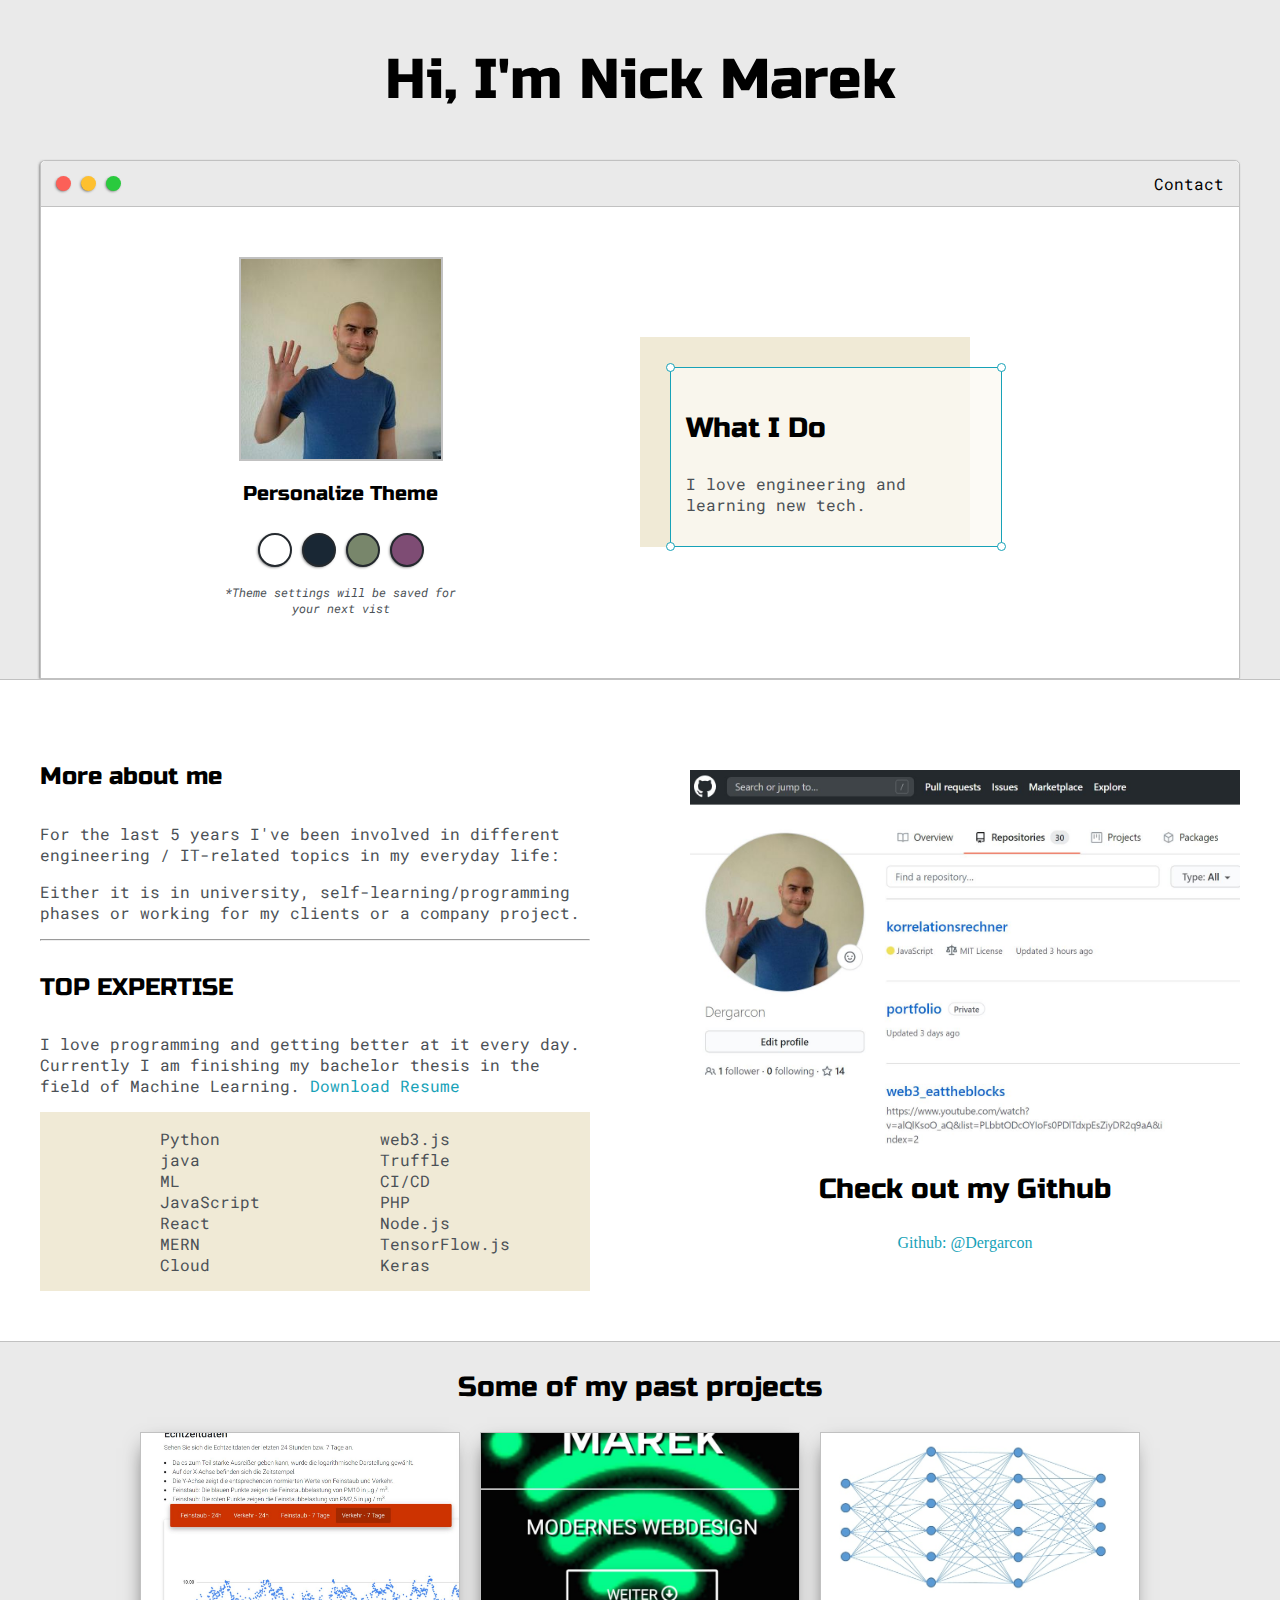
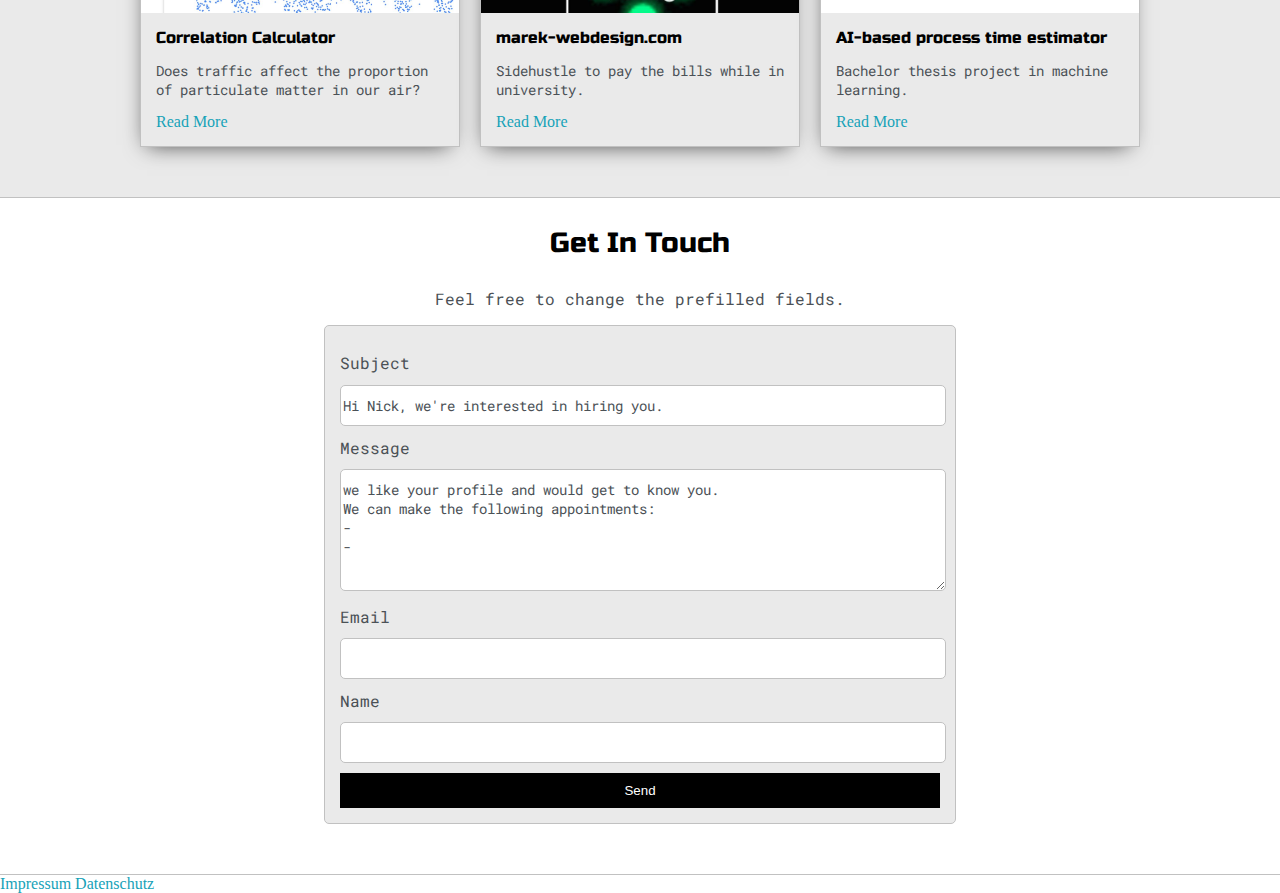
==== index.html @ 17df045e "added legal stuff" ====
<!DOCTYPE html>
<html>
  <head>
    <title>Nick Marek</title>

    <meta
      name="viewport"
      content="width=device-width, initial-scale=1, maximum-scale=1, minimum-scale=1"
    />

    <link
      href="https://fonts.googleapis.com/css2?family=Russo+One&display=swap"
      rel="stylesheet"
    />

    <link
      href="https://fonts.googleapis.com/css2?family=Roboto+Mono:wght@500&family=Russo+One&display=swap"
      rel="stylesheet"
    />

    <link rel="stylesheet" type="text/css" href="default.css" />
    <link id="theme-style" rel="stylesheet" type="text/css" href="" />
  </head>
  <body>
    <section class="s1">
      <div class="main-container">
        <div class="greeting-wrapper">
          <h1>Hi, I'm Nick Marek</h1>
        </div>

        <div class="intro-wrapper">
          <div class="nav-wrapper">
            <!-- Link around dots-wrapper added after tutorial video -->
            <a href="index.html">
              <div class="dots-wrapper">
                <div id="dot-1" class="browser-dot"></div>
                <div id="dot-2" class="browser-dot"></div>
                <div id="dot-3" class="browser-dot"></div>
              </div>
            </a>

            <ul id="navigation">
              <li><a href="index.html#contact">Contact</a></li>
            </ul>
          </div>

          <div class="left-column">
            <img id="profile_pic" src="images/profil.jpg" />
            <h5 style="text-align: center; line-height: 0">
              Personalize Theme
            </h5>

            <div id="theme-options-wrapper">
              <div data-mode="light" id="light-mode" class="theme-dot"></div>
              <div data-mode="blue" id="blue-mode" class="theme-dot"></div>
              <div data-mode="green" id="green-mode" class="theme-dot"></div>
              <div data-mode="purple" id="purple-mode" class="theme-dot"></div>
            </div>

            <p id="settings-note">
              *Theme settings will be saved for<br />your next vist
            </p>
          </div>

          <div class="right-column">
            <div id="preview-shadow">
              <div id="preview">
                <div id="corner-tl" class="corner"></div>
                <div id="corner-tr" class="corner"></div>
                <h3>What I Do</h3>
                <p>I love engineering and learning new tech.</p>
                <div id="corner-br" class="corner"></div>
                <div id="corner-bl" class="corner"></div>
              </div>
            </div>
          </div>
        </div>
      </div>
    </section>

    <section class="s2">
      <div class="main-container">
        <div class="about-wrapper">
          <div class="about-me">
            <h4>More about me</h4>

            <p>
              For the last 5 years I've been involved in different engineering /
              IT-related topics in my everyday life:
            </p>

            <p>
              Either it is in university, self-learning/programming phases or
              working for my clients or a company project.
            </p>

            <hr />

            <h4>TOP EXPERTISE</h4>

            <p>
              I love programming and getting better at it every day. Currently I
              am finishing my bachelor thesis in the field of Machine Learning.
              <a target="_blank" href="cv.pdf">Download Resume</a>
            </p>

            <div id="skills">
              <ul>
                <li>Python</li>
                <li>java</li>
                <li>ML</li>
                <li>JavaScript</li>
                <li>React</li>
                <li>MERN</li>
                <li>Cloud</li>
              </ul>

              <ul>
                <li>web3.js</li>
                <li>Truffle</li>
                <li>CI/CD</li>
                <li>PHP</li>
                <li>Node.js</li>
                <li>TensorFlow.js</li>
                <li>Keras</li>
              </ul>
            </div>
          </div>

          <div class="social-links">
            <img id="social_img" src="images/github.jpg" />
            <h3>Check out my Github</h3>

            <a target="_blank" href="https://github.com/dergarcon"
              >Github: @Dergarcon</a
            >
          </div>
        </div>
      </div>
    </section>

    <section class="s1">
      <div class="main-container">
        <h3 style="text-align: center">Some of my past projects</h3>

        <div class="post-wrapper">
          <div>
            <div class="post">
              <img class="thumbnail" src="images/correlation_calculator.jpg" />
              <div class="post-preview">
                <h6 class="post-title">Correlation Calculator</h6>
                <p class="post-intro">
                  Does traffic affect the proportion of particulate matter in
                  our air?
                </p>
                <a href="correlation_calculator.html">Read More</a>
              </div>
            </div>
          </div>

          <div>
            <div class="post">
              <img class="thumbnail" src="images/marek-webdesign.jpg" />
              <div class="post-preview">
                <h6 class="post-title">marek-webdesign.com</h6>
                <p class="post-intro">
                  Sidehustle to pay the bills while in university.
                </p>
                <a href="marek-webdesign.html">Read More</a>
              </div>
            </div>
          </div>

          <div>
            <div class="post">
              <img class="thumbnail" src="images/nn.jpg" />
              <div class="post-preview">
                <h6 class="post-title">AI-based process time estimator</h6>
                <p class="post-intro">
                  Bachelor thesis project in machine learning.
                </p>
                <a href="machine-learning.html">Read More</a>
              </div>
            </div>
          </div>
        </div>
      </div>
    </section>

    <section class="s2">
      <div class="main-container">
        <a href=""></a>
        <h3 style="text-align: center">Get In Touch</h3>
        <p style="text-align: center">
          Feel free to change the prefilled fields.
        </p>
        <form
          id="contact-form"
          data-netlify="true"
          name="employer"
          method="POST"
        >
          <a name="contact"></a>
          <label>Subject</label>
          <input
            class="input-field"
            type="text"
            name="subject"
            value="Hi Nick, we're interested in hiring you."
          />
          <label>Message</label>
          <textarea class="input-field" name="message">
we like your profile and would get to know you.
We can make the following appointments:
- 
-</textarea
          >
          <label>Email</label>
          <input class="input-field" type="text" name="email" />
          <label>Name</label>
          <input class="input-field" type="text" name="name" />

          <button id="submit-btn" type="submit">Send</button>
        </form>
      </div>
    </section>
    <a href="https://marek-webdesign.com/impressum" target="_blank">Impressum</a>
    <a href="https://marek-webdesign.com/datenschutz" target="_blank">Datenschutz</a>
    <script type="text/javascript" src="script.js"></script>
  </body>
</html>
---- default.css ----
:root{
	--mainColor:#eaeaea;
	--secondaryColor:#fff;

	--borderColor:#c1c1c1;

	--mainText:black;
	--secondaryText:#4b5156;

	--themeDotBorder:#24292e;

	--previewBg:rgb(251, 249, 243, 0.8);
	--previewShadow:#f0ead6;


	--buttonColor:black;


}


html, body{
	padding: 0;
	margin: 0;
	scroll-behavior: smooth;
}

body *{
	transition: 0.3s;
}


h1, h2, h3, h4, h5, h6, strong{
	color: var(--mainText);
	font-family: 'Russo One', sans-serif;
	font-weight: 500;
}

p, li, span, label, input, textarea{
	color: var(--secondaryText);
	font-family: 'Roboto Mono', monospace;
}

a{
	text-decoration: none;
	color:#17a2b8;
}

ul{
	list-style: none;
}

h1 { font-size: 56px;}
h2 { font-size: 36px;}
h3 { font-size: 28px;}
h4 { font-size: 24px;}
h5 { font-size: 20px;}
h6 { font-size: 16px;}


.s1{
	background-color: var(--mainColor);
	border-bottom:1px solid var(--borderColor);
	overflow:auto;
}

.s2{
	background-color: var(--secondaryColor);
	border-bottom:1px solid var(--borderColor);
	overflow:auto;
}




.main-container{
	width: 1200px;
	margin: 0 auto;
}


.greeting-wrapper{
	display: grid;
	text-align: center;
	align-content: center;
	min-height: 10em;

}

.intro-wrapper{
	background-color: var(--secondaryColor);
	border:1px solid var(--borderColor);
	border-radius:5px 5px 0 0;


	-webkit-box-shadow: -1px 1px 3px -1px rgba(0,0,0,0.75);
	-moz-box-shadow: -1px 1px 3px -1px rgba(0,0,0,0.75);
	box-shadow: -1px 1px 3px -1px rgba(0,0,0,0.75);

	display: grid;
	grid-template-columns: 1fr 1fr;
	grid-template-areas: 
		'nav-wrapper nav-wrapper'
		'left-column right-column'
	;
}


.nav-wrapper{
	border-radius:5px 5px 0 0;
	grid-area:nav-wrapper;
	border-bottom: 1px solid var(--borderColor);
	display: flex;
	justify-content: space-between;
	align-items: center;
	background-color: var(--mainColor);
}

#navigation a{
	color:var(--mainText);
}


#navigation{
	margin:0;
	padding: 10px;
}

#navigation li{
	display: inline-block;
	margin-right: 5px;
	margin-left:5px;
}

.dots-wrapper{
	display: flex;
	padding: 10px;
}

#dot-1{
	background-color:  #FC6058;
}

#dot-2{
	background-color:  #FEC02F;
}

#dot-3{
	background-color:  #2ACA3E;
}

.browser-dot{
	background-color: black;
	height: 15px;
	width: 15px;
	border-radius: 50%;
	margin: 5px;

	-webkit-box-shadow: -1px 1px 3px -1px rgba(0,0,0,0.75);
	-moz-box-shadow: -1px 1px 3px -1px rgba(0,0,0,0.75);
	box-shadow: -1px 1px 3px -1px rgba(0,0,0,0.75);

}


.left-column{
	grid-area: left-column;
	padding-top:50px;
	padding-bottom: 50px;
}

#profile_pic{
	display: block;
	margin:0 auto;

	height: 200px;
	width: 200px;
	object-fit: cover;
	border:2px solid var(--borderColor);
}


#theme-options-wrapper{
	display: flex;
	justify-content: center;
}

.theme-dot{
	height: 30px;
	width: 30px;
	background-color: black;
	border-radius: 50%;

	margin: 5px;
	border:2px solid var(--themeDotBorder);

	-webkit-box-shadow: -1px 1px 3px -1px rgba(0,0,0,0.75);
	-moz-box-shadow: -1px 1px 3px -1px rgba(0,0,0,0.75);
	box-shadow: -1px 1px 3px -1px rgba(0,0,0,0.75);

	cursor: pointer;
}


.theme-dot:hover{
	border-width: 5px;
}


#light-mode{
	background-color: #fff;
}

#blue-mode{
	background-color: #192734;
}

#green-mode{
	background-color: #78866b;
}

#purple-mode{
	background-color: #7E4C74;
}

#settings-note{
	font-size: 12px;
	font-style: italic;
	text-align: center;
}

.right-column{
	grid-area: right-column;
	display: grid;
	align-content: center;

	padding-top: 50px;
	padding-bottom: 50px;
}


#preview-shadow{
	background-color: var(--previewShadow);
	max-width: 300px;
	height: 180px;
	padding-left: 30px;
	padding-top: 30px;
}

#preview{
	width: 300px;
	border:1.5px solid #17a2b8;
	background-color: var(--previewBg);
	padding:15px;
	position: relative;
}

.corner{
	width:7px;
	height: 7px;
	border-radius: 50%;
	border:1.5px solid #17a2b8;
	background-color: #fff;
	position: absolute;
}

#corner-tl{
	top:-5px;
	left: -5px
}

#corner-tr{
	top:-5px;
	right: -5px
}


#corner-br{
	bottom:-5px;
	right: -5px
}


#corner-bl{
	bottom:-5px;
	left: -5px
}

.about-wrapper{
	display: grid;
	grid-template-columns: repeat(auto-fit, minmax(320px, 1fr));
	padding-bottom: 50px;
	padding-top: 50px;
	gap:100px;
}


#skills{
	display: flex;
	justify-content: space-evenly;
	background-color: var(--previewShadow);
}

.social-links{
	display: grid;
	align-content: center;
	text-align: center;
}

#social_img{
	width: 100%;
}


.post-wrapper{
	display: grid;
	grid-template-columns: repeat(auto-fit, 320px);
	gap:20px;
	justify-content: center;
	padding-bottom: 50px;
}

.post{
	border:1px solid var(--borderColor);
	-webkit-box-shadow: -2px 7px 21px -9px rgba(0,0,0,0.75);
	-moz-box-shadow: -2px 7px 21px -9px rgba(0,0,0,0.75);
	box-shadow: -2px 7px 21px -9px rgba(0,0,0,0.75);
}

.thumbnail{
	display: block;
	width: 100%;
	height:180px;
	object-fit: cover;
}

.post-preview{
	background-color: #eaeaea;
	padding:15px;
}

.post-title{
	color:black;
	margin: 0;
}

.post-intro{
	color:#4b5156;
	font-size: 14px;
}


#contact-form{
	display: block;
	max-width: 600px;
	margin: 0 auto;
	border: 1px solid var(--borderColor);
	padding: 15px;
	border-radius: 5px;
	background-color: var(--mainColor);
	margin-bottom: 50px;

}

#contact-form label{
	line-height: 2.7em;
}

#contact-form textarea{
	min-height: 100px;
	font-size: 14px;
}


.input-field{
	width: 100%;
	padding-top: 10px;
	padding-bottom:10px; 
	background-color: var(--secondaryColor);
	border-radius: 5px;
	border:1px solid var(--borderColor);
	font-size: 14px;
}


#submit-btn{
	margin-top: 10px;
	width: 100%;
	padding-top: 10px;
	padding-bottom:10px; 
	color: #fff;
	background-color: var(--buttonColor);
	border:none;
}


@media screen and (max-width: 1200px){
	.main-container{
		width: 95%;
	}
}

@media screen and (max-width: 800px){
	.intro-wrapper{
		grid-template-columns: 1fr;
		grid-template-areas: 
			'nav-wrapper'
			'left-column'
			'right-column'
		;
	}

	.right-column{
		justify-content: center;
	}

}

@media screen and (max-width: 400px){
	#preview-shadow{
		max-width: 280px;
		height: 180px;
		padding-left: 10px;
		padding-top: 10px;
	}

	#preview{
		width: 280px;

	}

}
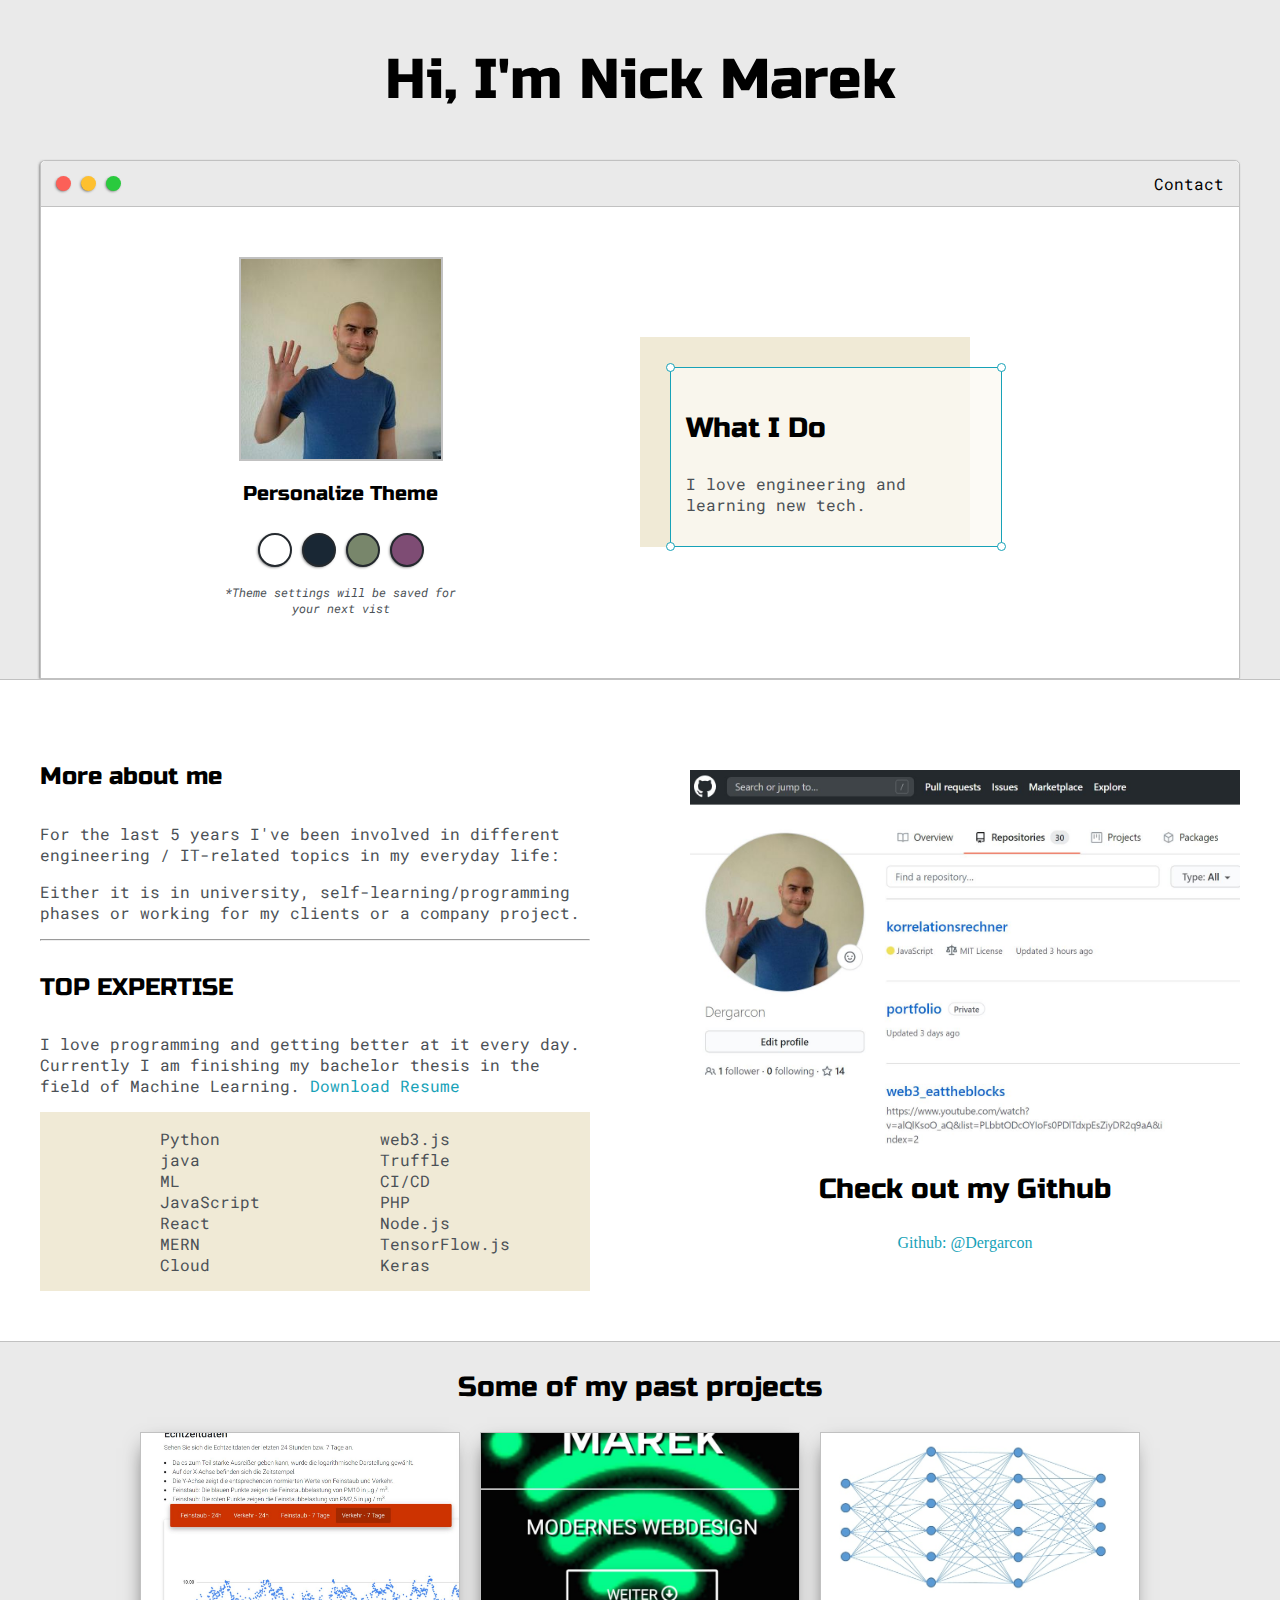
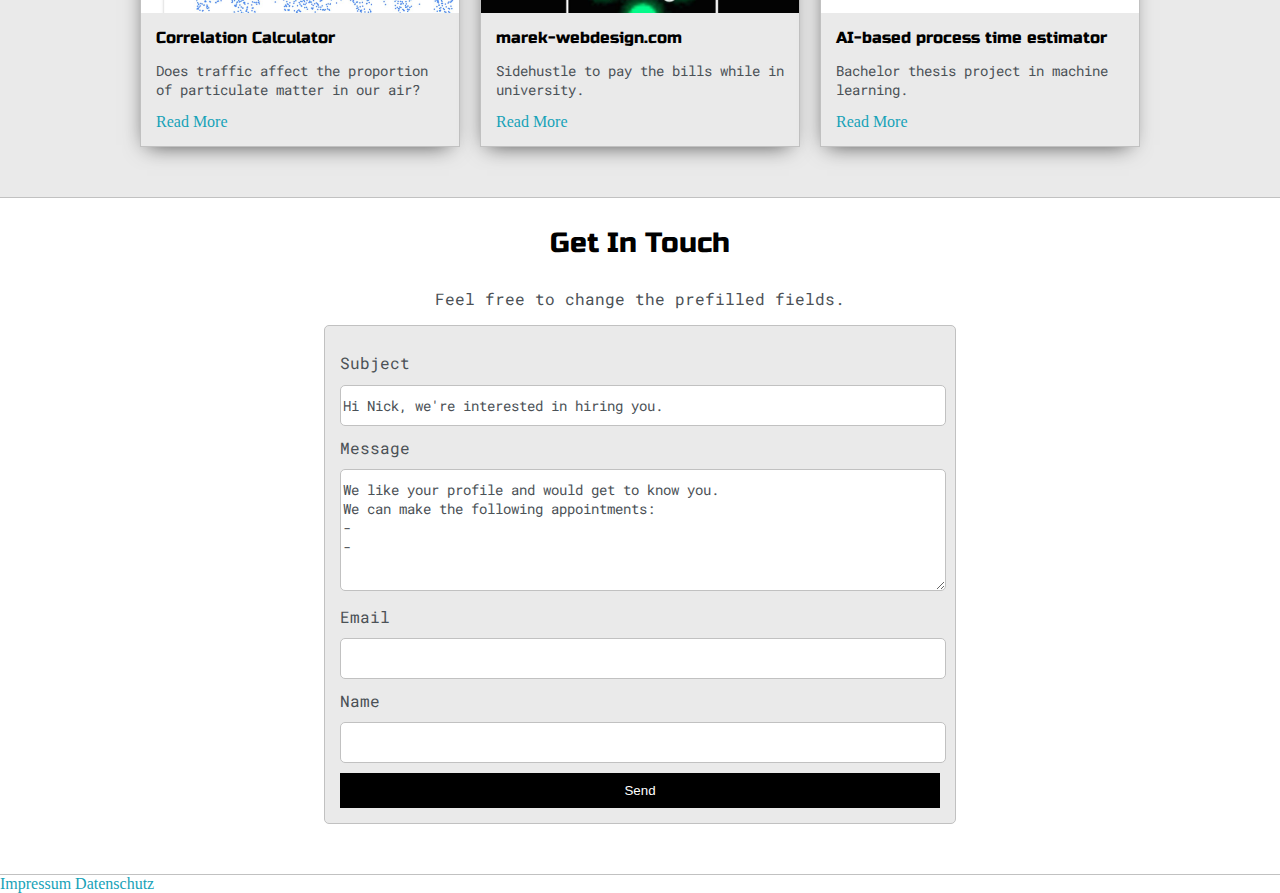
==== commit 9ce97789: "typo" ====
--- a/index.html
+++ b/index.html
@@ -210,7 +210,7 @@
           />
           <label>Message</label>
           <textarea class="input-field" name="message">
-we like your profile and would get to know you.
+We like your profile and would get to know you.
 We can make the following appointments:
 - 
 -</textarea
@@ -224,8 +224,12 @@
         </form>
       </div>
     </section>
-    <a href="https://marek-webdesign.com/impressum" target="_blank">Impressum</a>
-    <a href="https://marek-webdesign.com/datenschutz" target="_blank">Datenschutz</a>
+    <a href="https://marek-webdesign.com/impressum" target="_blank"
+      >Impressum</a
+    >
+    <a href="https://marek-webdesign.com/datenschutz" target="_blank"
+      >Datenschutz</a
+    >
     <script type="text/javascript" src="script.js"></script>
   </body>
 </html>
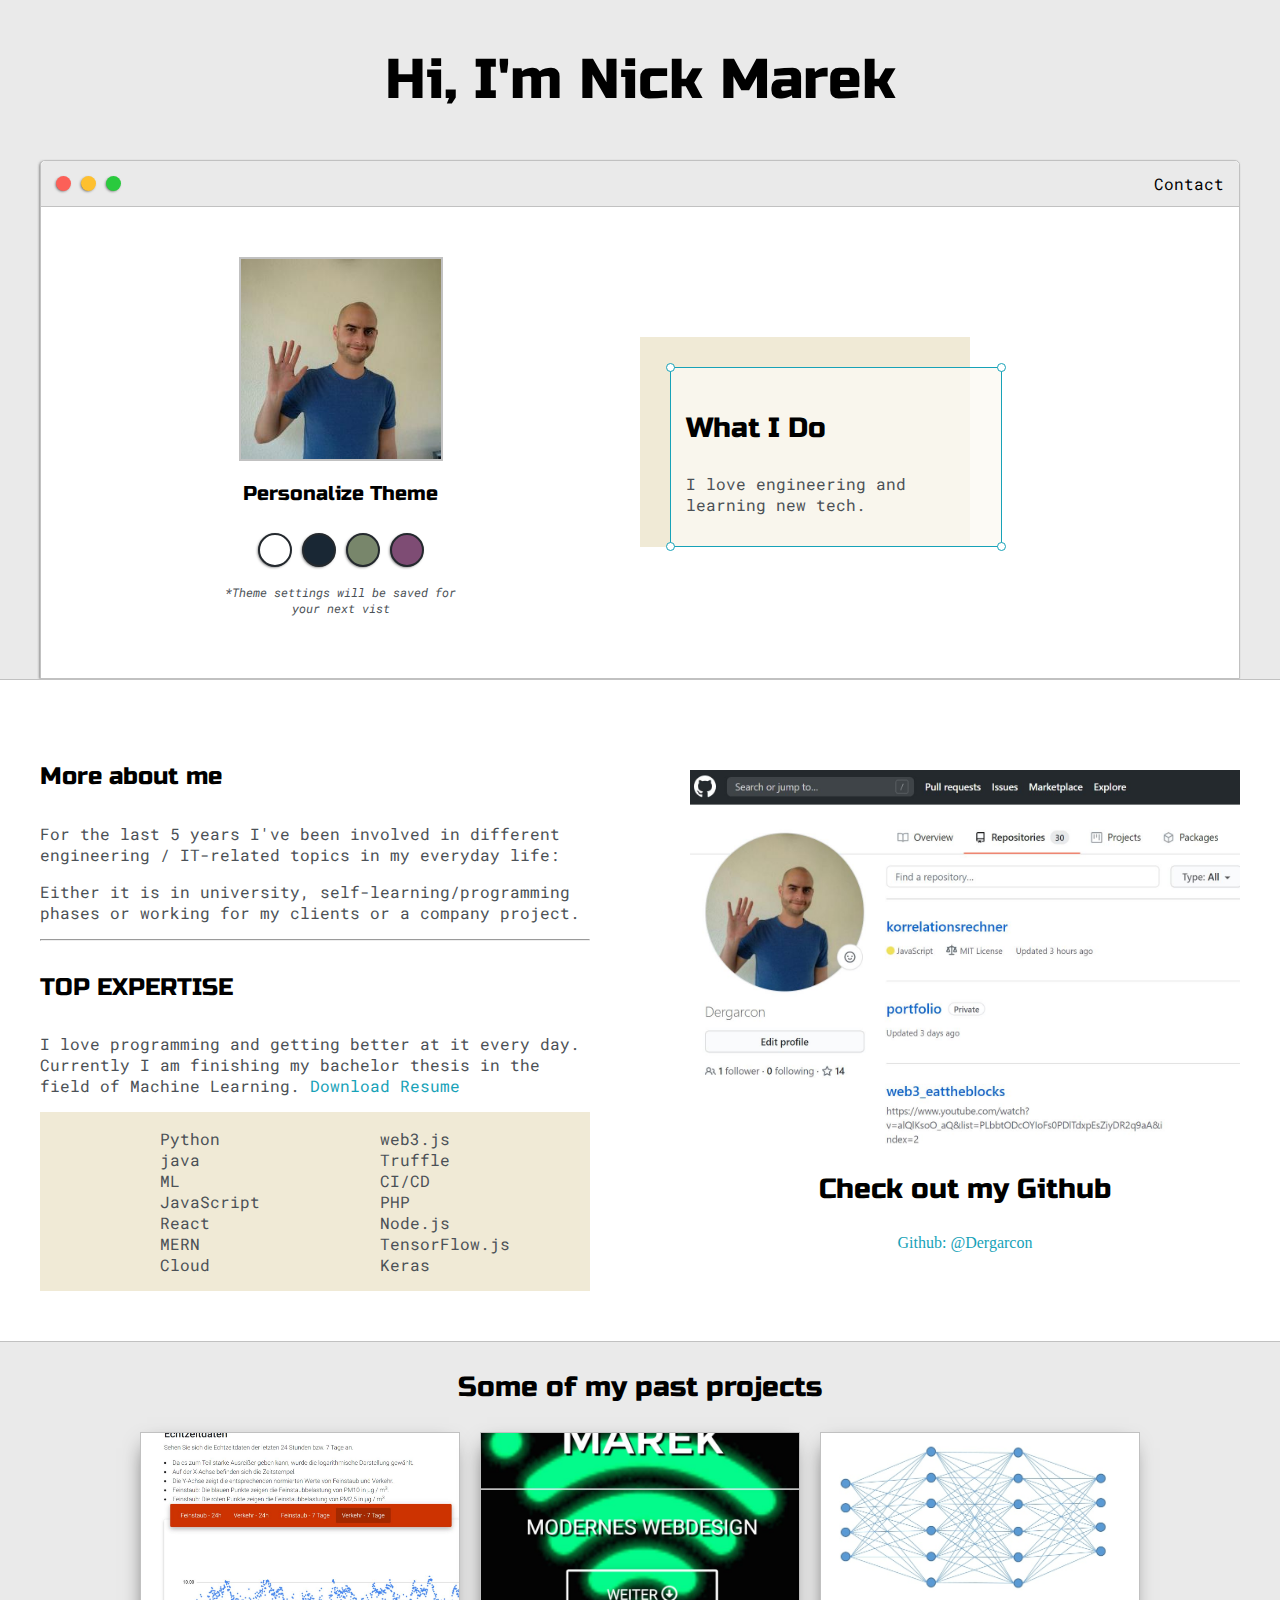
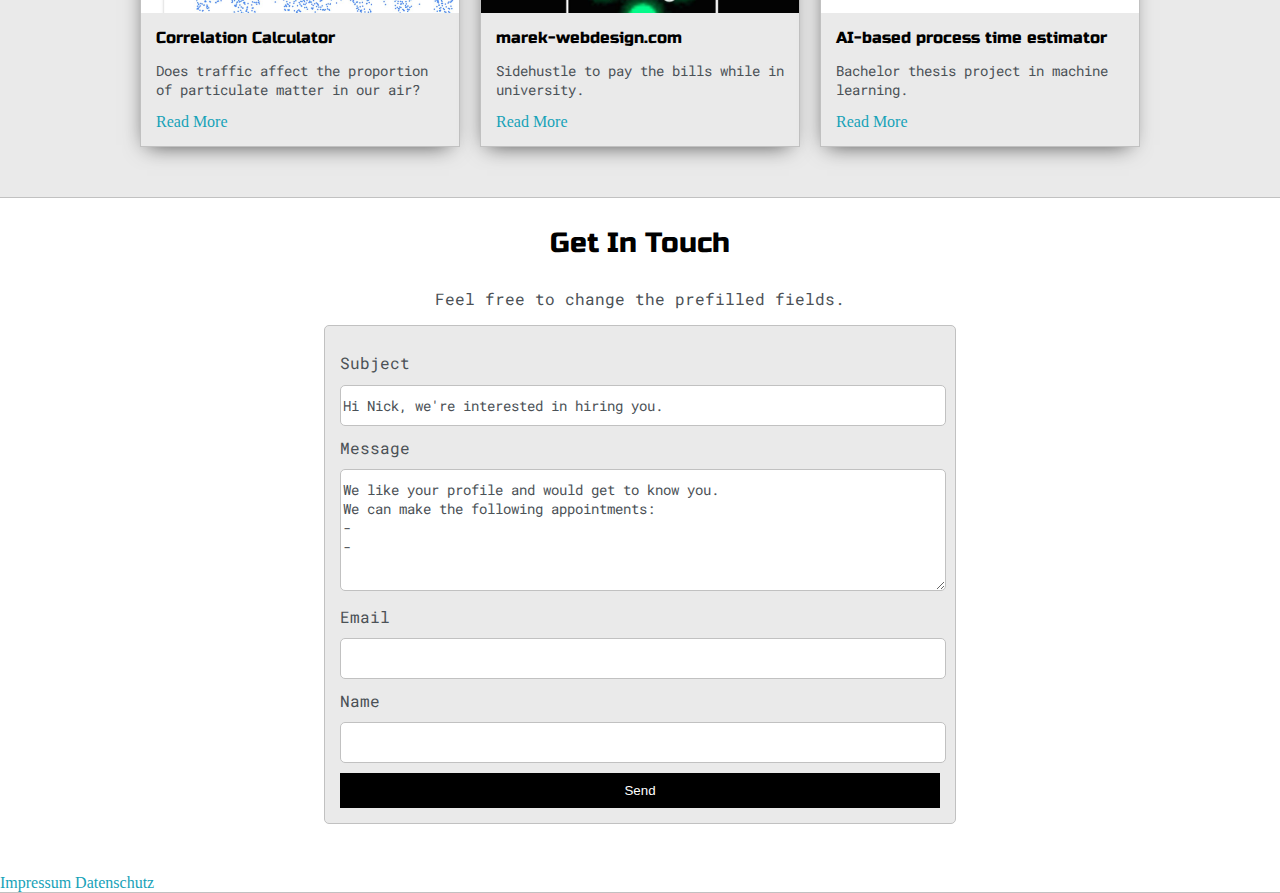
==== commit 17de7fb2: "moved legal links into section" ====
--- a/index.html
+++ b/index.html
@@ -223,13 +223,14 @@
           <button id="submit-btn" type="submit">Send</button>
         </form>
       </div>
-    </section>
-    <a href="https://marek-webdesign.com/impressum" target="_blank"
-      >Impressum</a
-    >
-    <a href="https://marek-webdesign.com/datenschutz" target="_blank"
-      >Datenschutz</a
-    >
+      <a href="https://marek-webdesign.com/impressum" target="_blank"
+        >Impressum</a
+      >
+      <a href="https://marek-webdesign.com/datenschutz" target="_blank"
+        >Datenschutz</a
+      >
+    </section>
+
     <script type="text/javascript" src="script.js"></script>
   </body>
 </html>
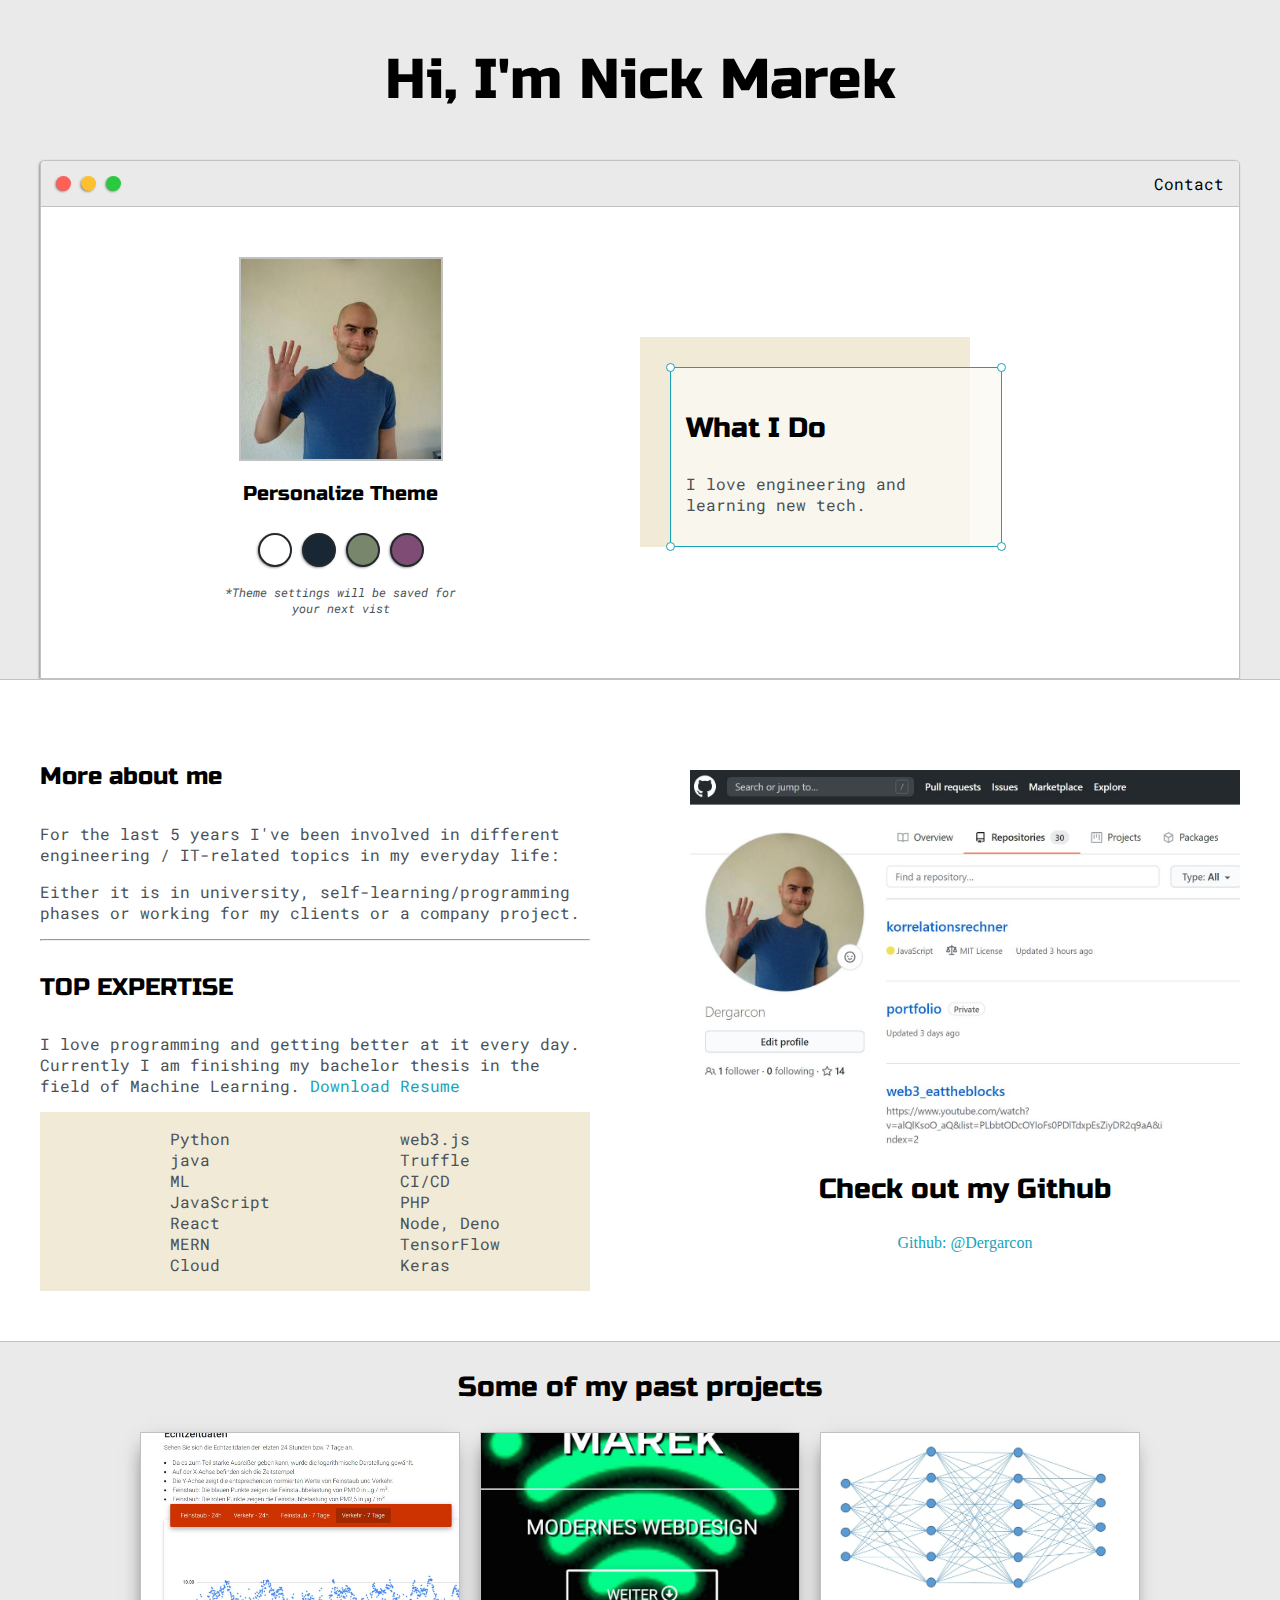
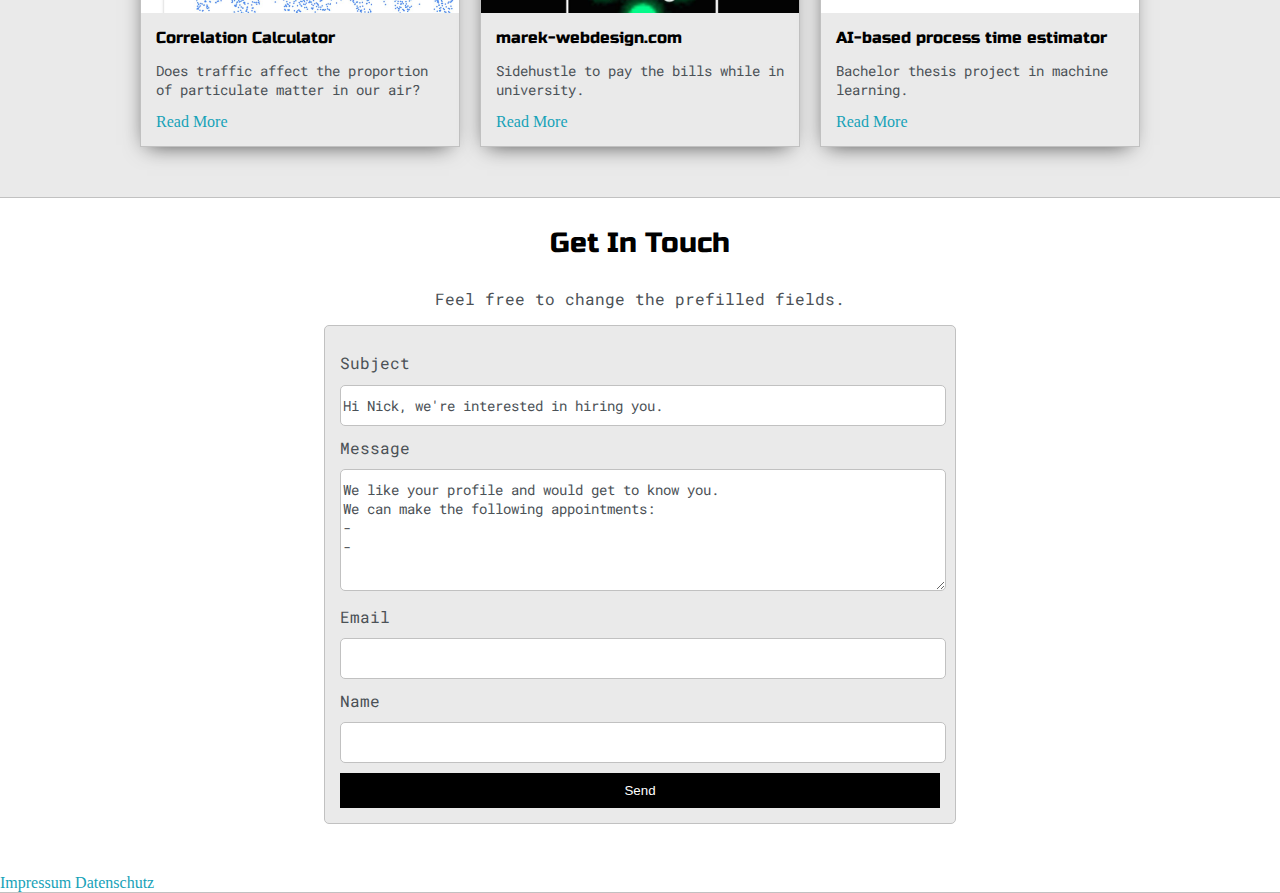
==== commit d810625b: "added deno to skills" ====
--- a/index.html
+++ b/index.html
@@ -120,8 +120,8 @@
                 <li>Truffle</li>
                 <li>CI/CD</li>
                 <li>PHP</li>
-                <li>Node.js</li>
-                <li>TensorFlow.js</li>
+                <li>Node, Deno</li>
+                <li>TensorFlow</li>
                 <li>Keras</li>
               </ul>
             </div>
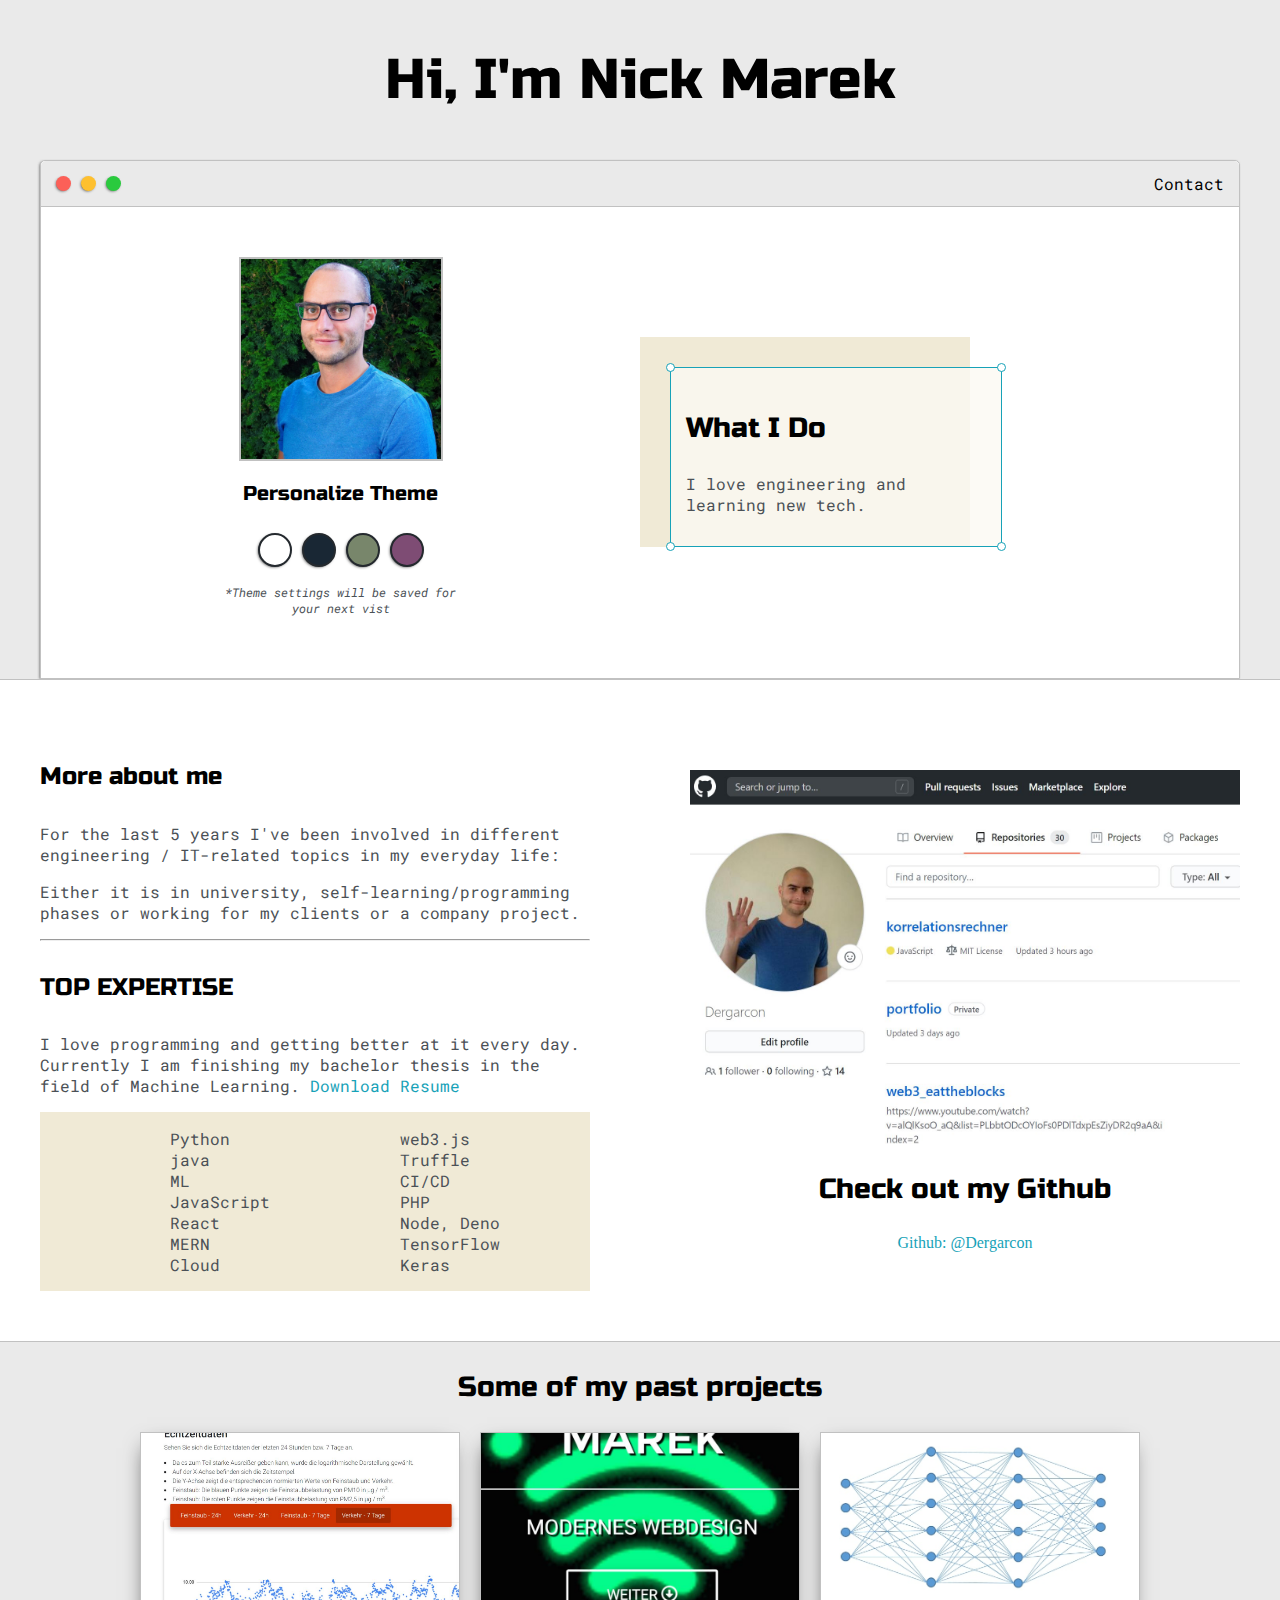
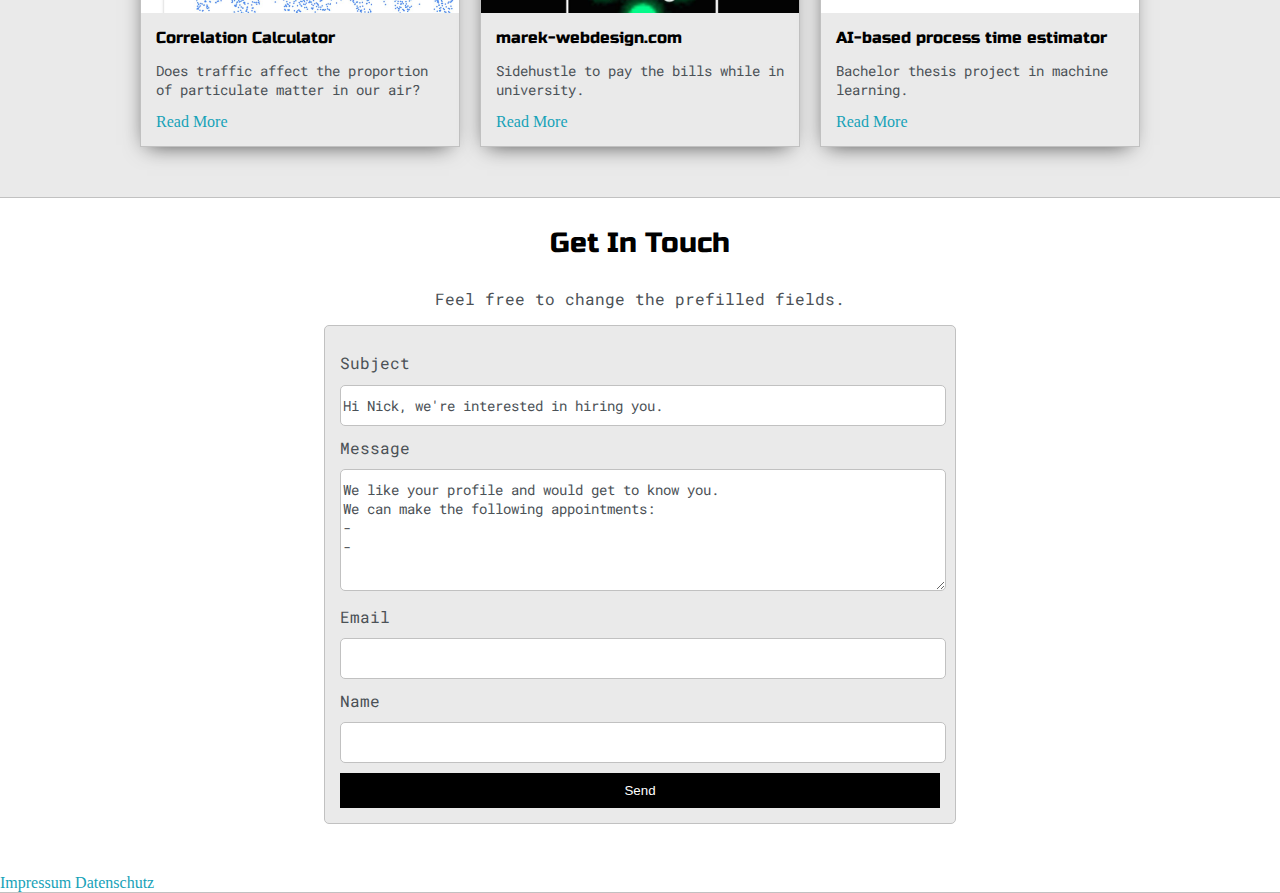
==== commit f1e94fdd: "profilbild gg bewerbungsbild getauscht" ====
--- a/index.html
+++ b/index.html
@@ -45,7 +45,7 @@
           </div>
 
           <div class="left-column">
-            <img id="profile_pic" src="images/profil.jpg" />
+            <img id="profile_pic" src="images/bewerbungsbild.jpg" />
             <h5 style="text-align: center; line-height: 0">
               Personalize Theme
             </h5>
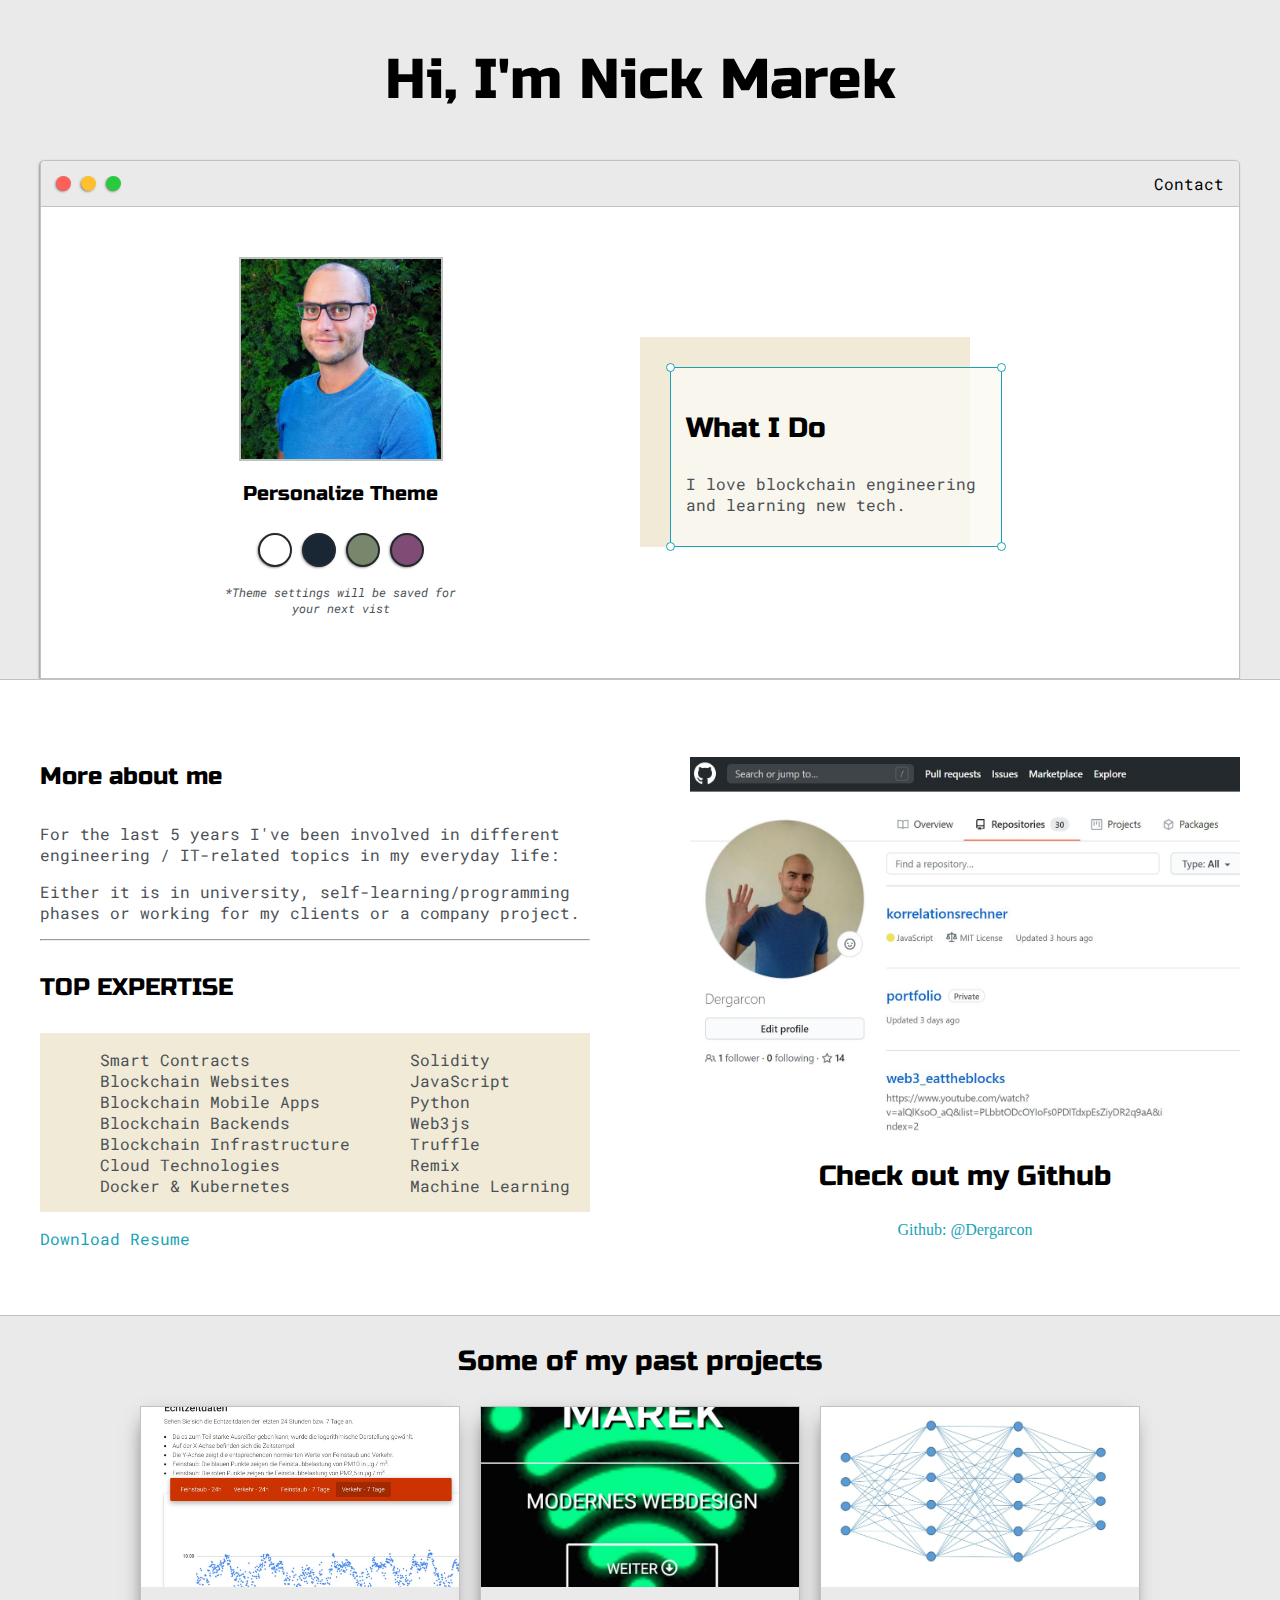
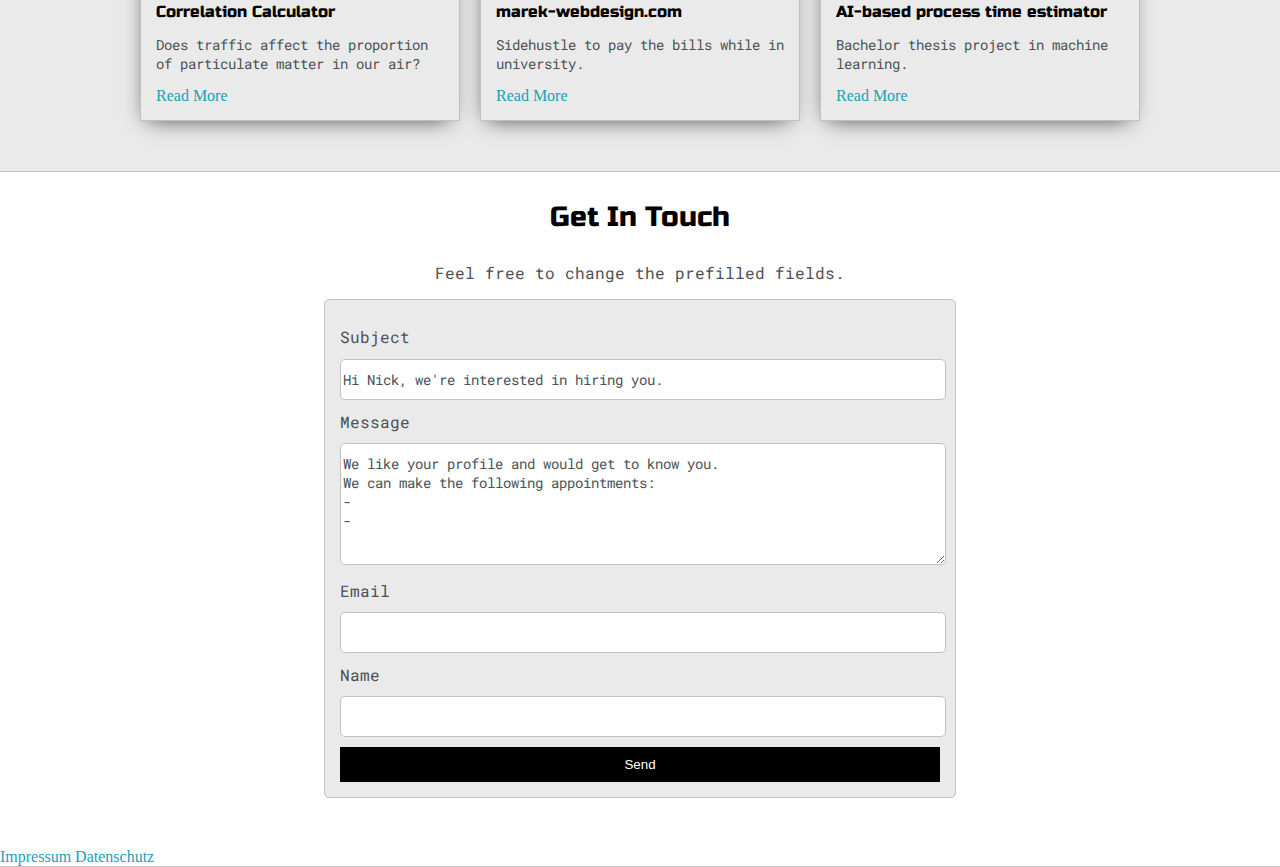
==== commit 03bbc72e: "texte auf blockchain angepasst" ====
--- a/index.html
+++ b/index.html
@@ -68,7 +68,7 @@
                 <div id="corner-tl" class="corner"></div>
                 <div id="corner-tr" class="corner"></div>
                 <h3>What I Do</h3>
-                <p>I love engineering and learning new tech.</p>
+                <p>I love blockchain engineering and learning new tech.</p>
                 <div id="corner-br" class="corner"></div>
                 <div id="corner-bl" class="corner"></div>
               </div>
@@ -96,15 +96,32 @@
 
             <hr />
 
-            <h4>TOP EXPERTISE</h4>
-
-            <p>
-              I love programming and getting better at it every day. Currently I
-              am finishing my bachelor thesis in the field of Machine Learning.
+            <h4>TOP EXPERTISE</h4>          
+            <div id="skills">
+              <ul>
+                <li>Smart Contracts</li>
+                <li>Blockchain Websites</li>
+                <li>Blockchain Mobile Apps</li>
+                <li>Blockchain Backends</li>
+                <li>Blockchain Infrastructure</li>                
+                <li>Cloud Technologies</li>
+                <li>Docker & Kubernetes</li>
+              </ul>
+
+              <ul>
+                <li>Solidity</li>
+                <li>JavaScript</li>
+                <li>Python</li>
+                <li>Web3js</li>
+                <li>Truffle</li>
+                <li>Remix</li>
+                <li>Machine Learning</li>
+              </ul>              
+            </div>
+            <p>              
               <a target="_blank" href="cv.pdf">Download Resume</a>
             </p>
-
-            <div id="skills">
+            <!-- <div id="skills">
               <ul>
                 <li>Python</li>
                 <li>java</li>
@@ -124,7 +141,7 @@
                 <li>TensorFlow</li>
                 <li>Keras</li>
               </ul>
-            </div>
+            </div> -->
           </div>
 
           <div class="social-links">
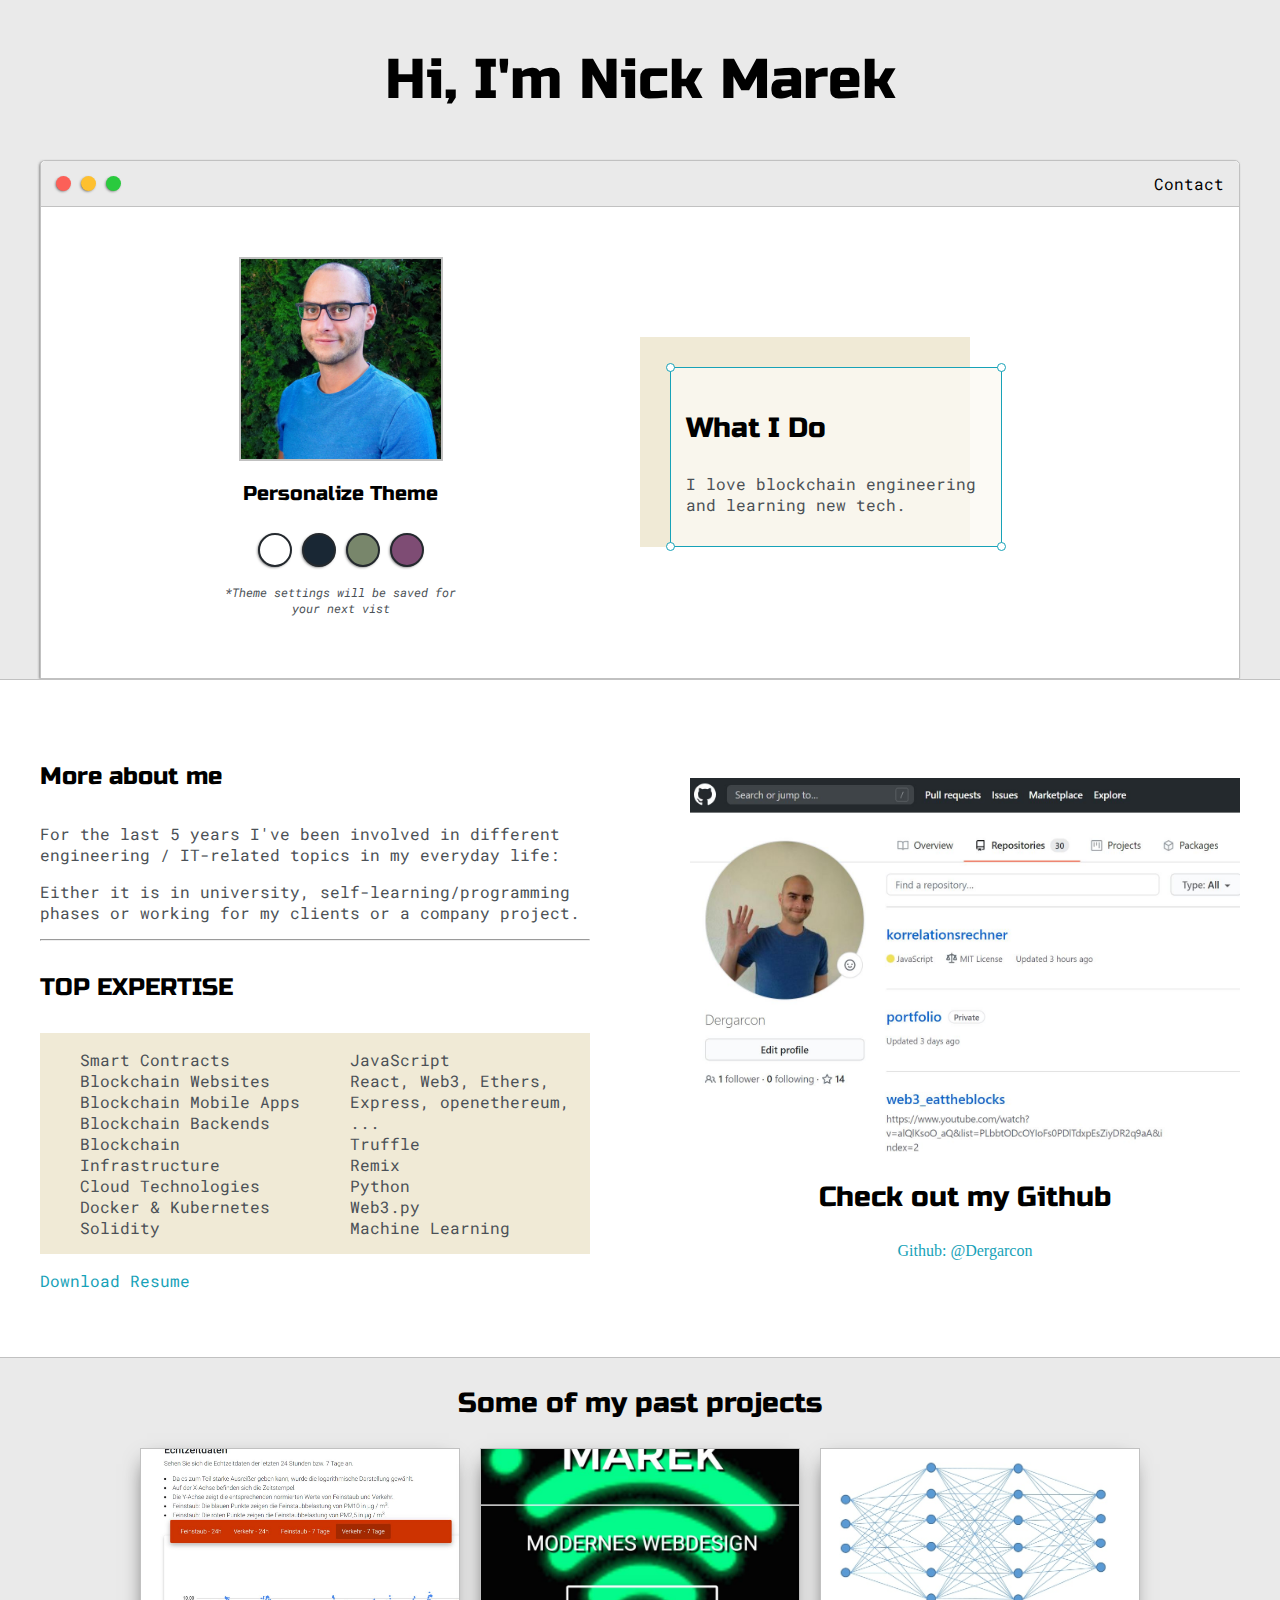
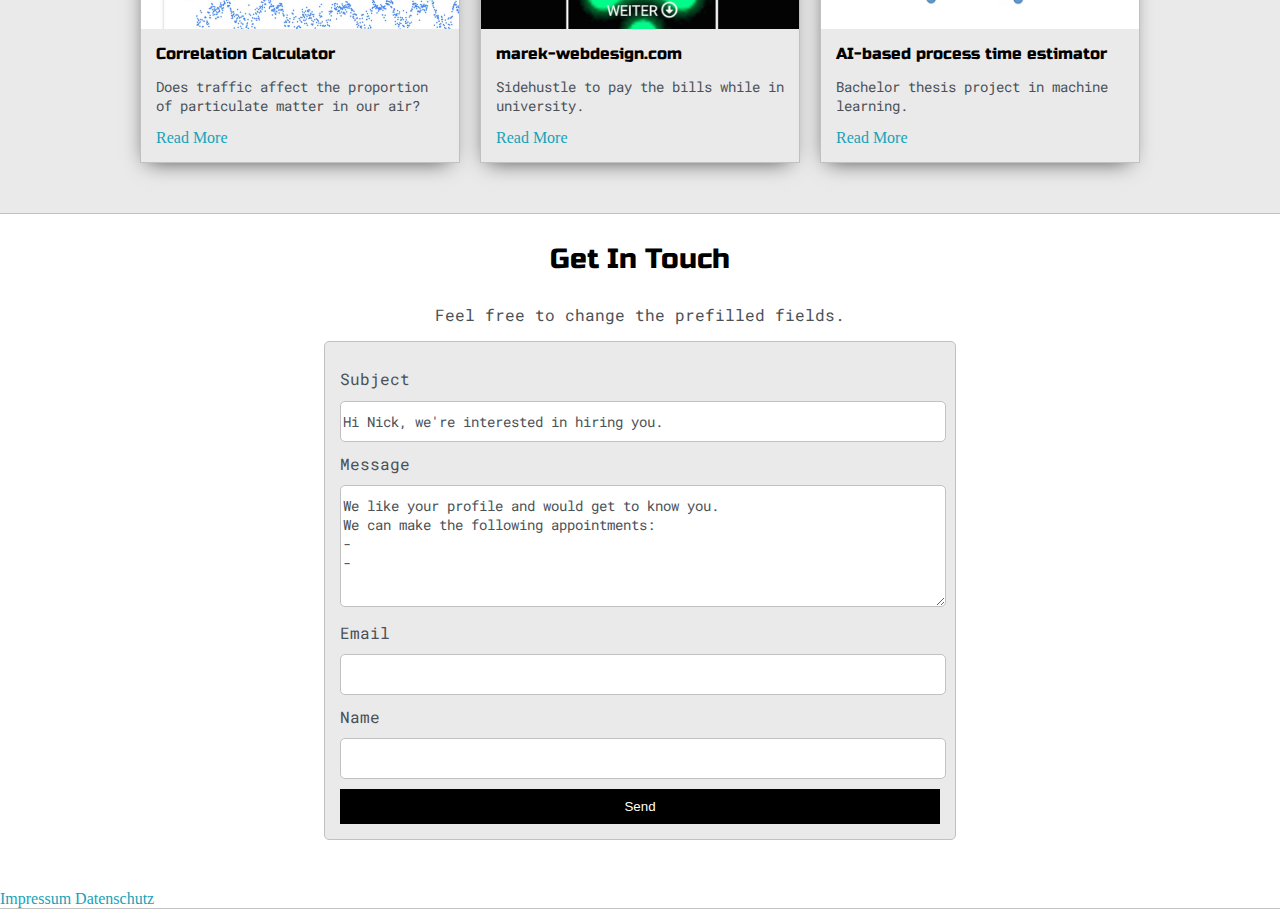
==== commit ffb5ae24: "more focus on blockchain @skills" ====
--- a/index.html
+++ b/index.html
@@ -106,15 +106,17 @@
                 <li>Blockchain Infrastructure</li>                
                 <li>Cloud Technologies</li>
                 <li>Docker & Kubernetes</li>
+                <li>Solidity</li>
               </ul>
 
-              <ul>
-                <li>Solidity</li>
+              <ul>                
                 <li>JavaScript</li>
-                <li>Python</li>
-                <li>Web3js</li>
+                <li>React, Web3, Ethers,</li>                                
+                <li>Express, openethereum, ...</li>                                
                 <li>Truffle</li>
                 <li>Remix</li>
+                <li>Python</li>
+                <li>Web3.py</li>
                 <li>Machine Learning</li>
               </ul>              
             </div>
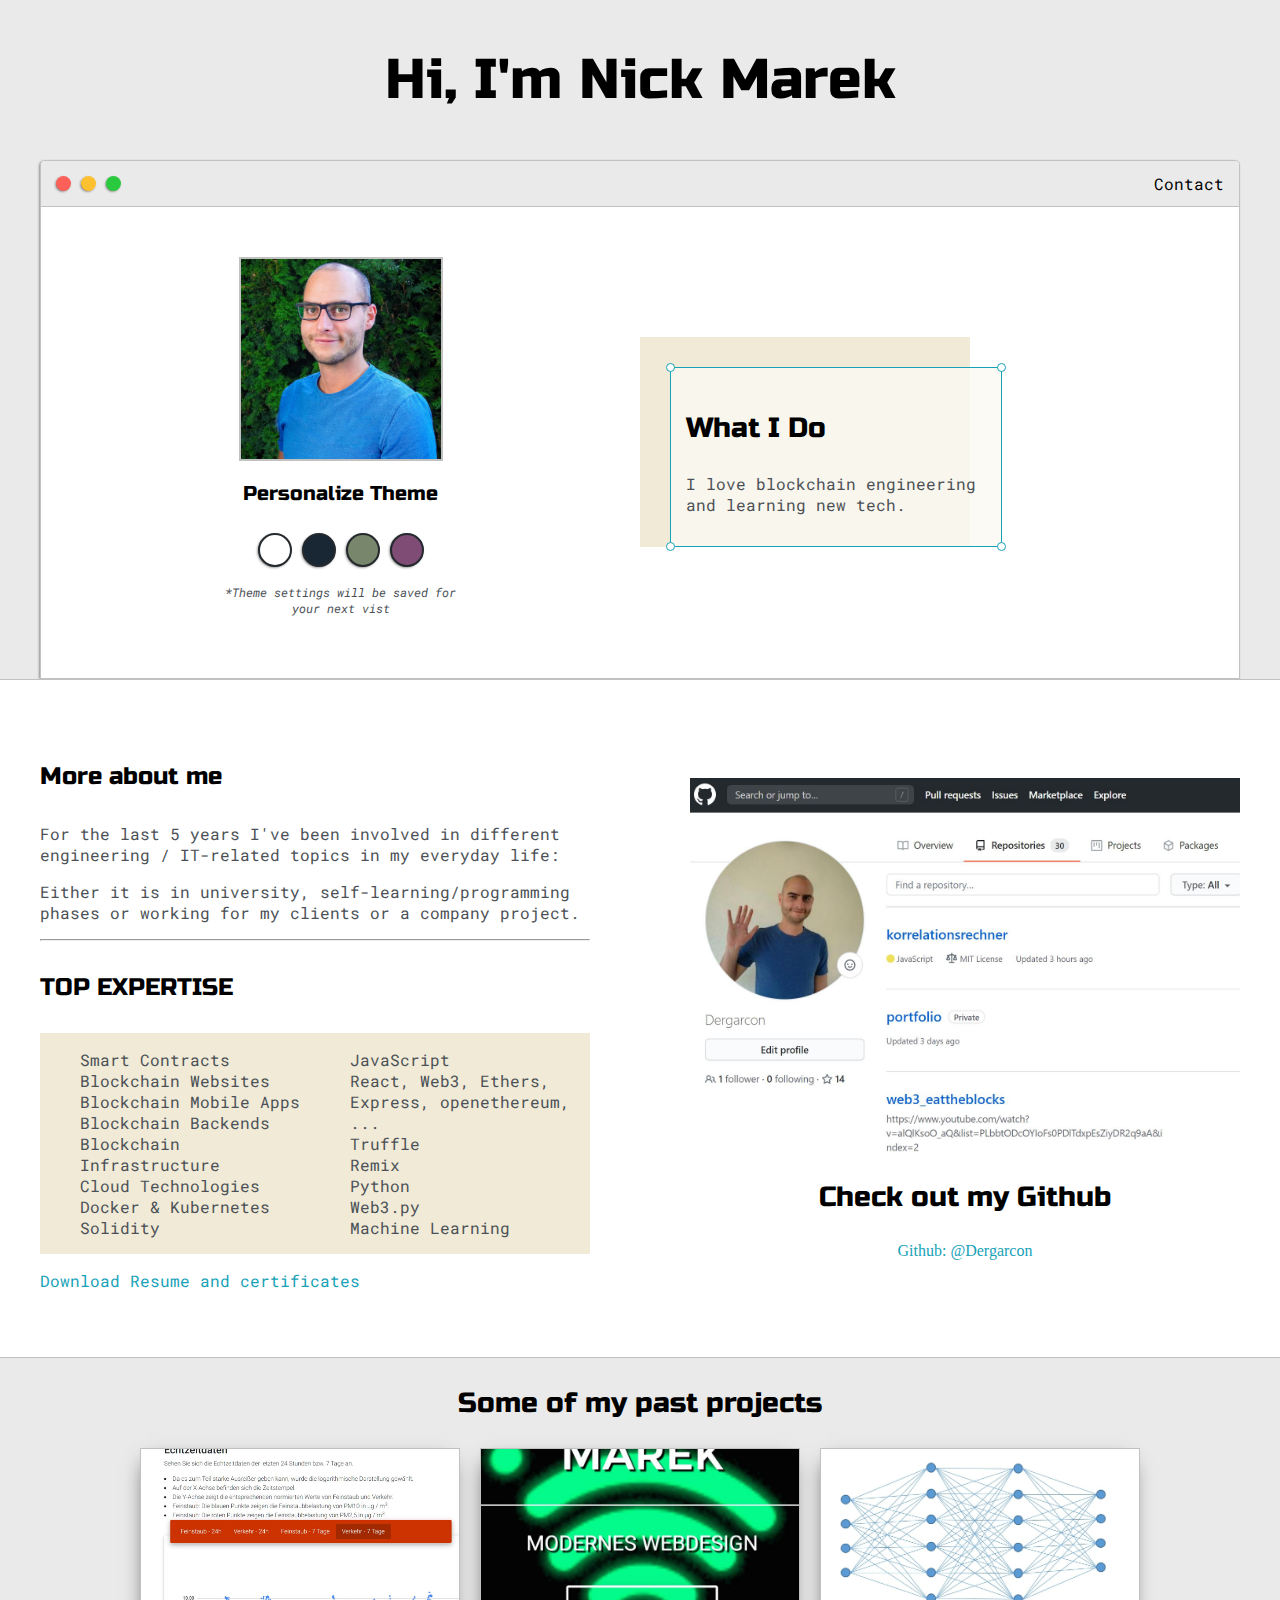
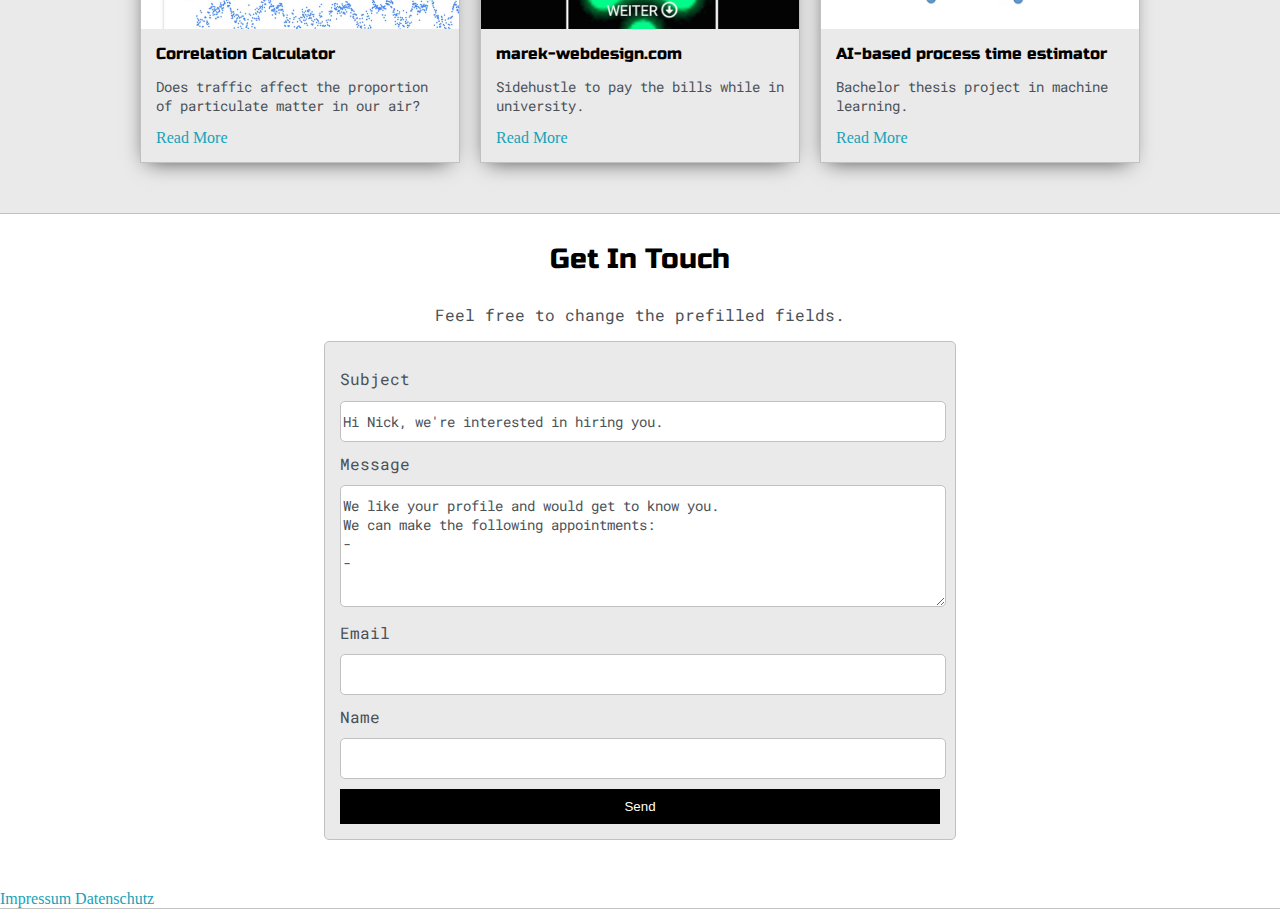
==== commit 5e7b6d5d: "added certificates to cv.pdf" ====
--- a/index.html
+++ b/index.html
@@ -121,7 +121,7 @@
               </ul>              
             </div>
             <p>              
-              <a target="_blank" href="cv.pdf">Download Resume</a>
+              <a target="_blank" href="cv.pdf">Download Resume and certificates</a>
             </p>
             <!-- <div id="skills">
               <ul>
